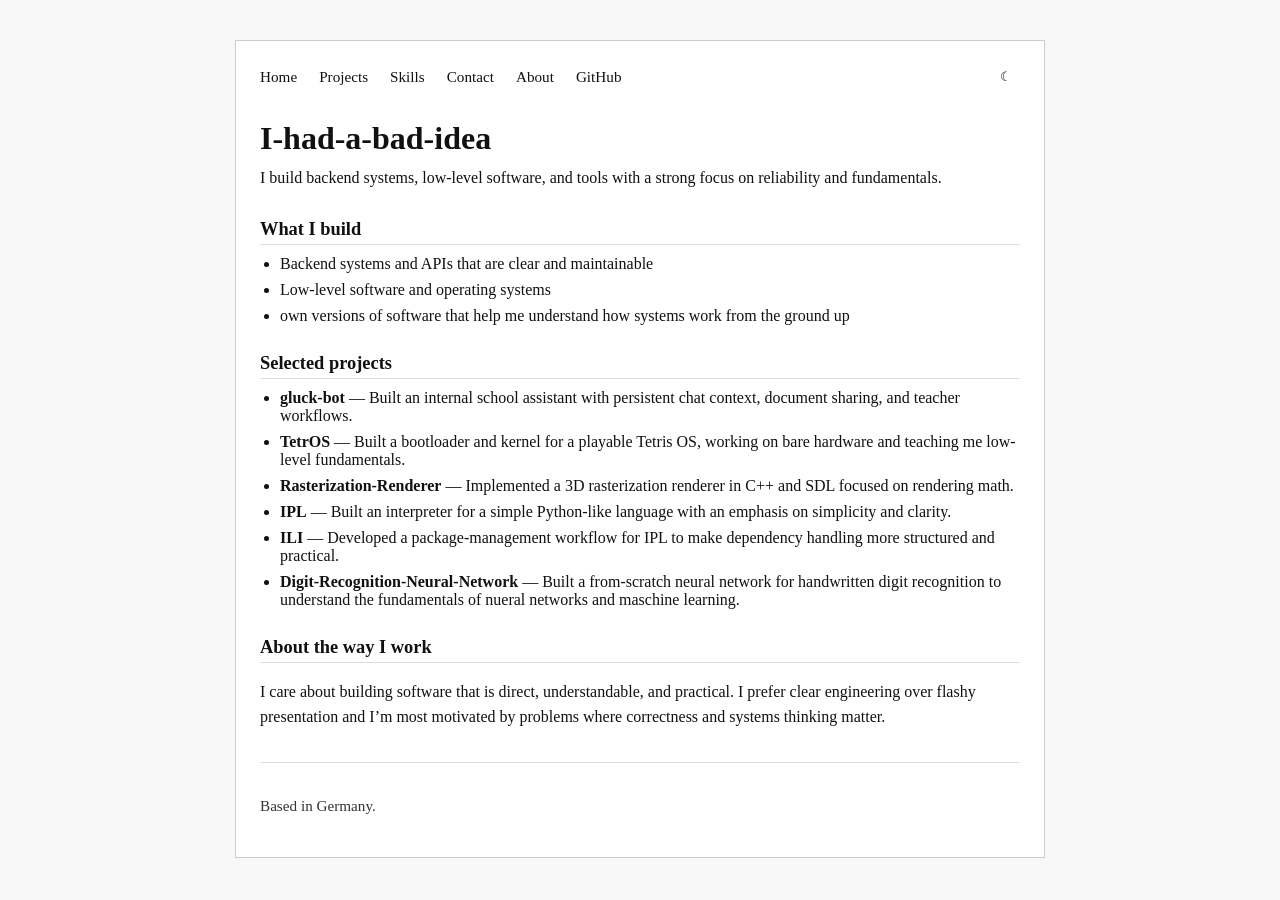
==== index.html @ 6f08fb6b "Change text for projects a bit" ====
<!DOCTYPE html>
<html lang="en">
<head>
  <meta charset="UTF-8" />
  <meta name="viewport" content="width=device-width, initial-scale=1.0" />
  <title>I-had-a-bad-idea • Portfolio</title>
  <link rel="stylesheet" href="styles.css" />
</head>
<body>
  <script>
    // Initialize theme from localStorage or system preference
    const savedTheme = localStorage.getItem('theme');
    const prefersDark = window.matchMedia('(prefers-color-scheme: dark)').matches;
    const theme = savedTheme || (prefersDark ? 'dark' : 'light');
    document.documentElement.setAttribute('data-theme', theme);
  </script>
  <div class="container">
    <nav>
      <div>
        <a href="index.html">Home</a>
        <a href="projects.html">Projects</a>
        <a href="skills.html">Skills</a>
        <a href="contact.html">Contact</a>
        <a href="about.html">About</a>
        <a href="https://github.com/I-had-a-bad-idea" target="_blank" rel="noopener">GitHub</a>
      </div>
      <button class="theme-toggle" id="themeToggle" aria-label="Toggle dark mode">
        <span id="themeIcon">☾</span>
      </button>
    </nav>

    <header>
      <h1>I-had-a-bad-idea</h1>
      <p>I build backend systems, low-level software, and tools with a strong focus on reliability and fundamentals.</p>
    </header>

    <section>
      <h2>What I build</h2>
      <ul>
        <li>Backend systems and APIs that are clear and maintainable</li>
        <li>Low-level software and operating systems</li>
        <li>own versions of software that help me understand how systems work from the ground up</li>
      </ul>
    </section>

    <section>
      <h2>Selected projects</h2>
      <ul>
        <li><strong>gluck-bot</strong> — Built an internal school assistant with persistent chat context, document sharing, and teacher workflows.</li>
        <li><strong>TetrOS</strong> — Built a bootloader and kernel for a playable Tetris OS, working on bare hardware and teaching me low-level fundamentals.</li>
        <li><strong>Rasterization-Renderer</strong> — Implemented a 3D rasterization renderer in C++ and SDL focused on rendering math.</li>
        <li><strong>IPL</strong> — Built an interpreter for a simple Python-like language with an emphasis on simplicity and clarity.</li>
        <li><strong>ILI</strong> — Developed a package-management workflow for IPL to make dependency handling more structured and practical.</li>
        <li><strong>Digit-Recognition-Neural-Network</strong> — Built a from-scratch neural network for handwritten digit recognition to understand the fundamentals of nueral networks and maschine learning.</li>
      </ul>
    </section>

    <section>
      <h2>About the way I work</h2>
      <p>I care about building software that is direct, understandable, and practical. I prefer clear engineering over flashy presentation and I’m most motivated by problems where correctness and systems thinking matter.</p>
    </section>

    <footer>
      <p>Based in Germany.</p>
    </footer>
  </div>

  <script>
    const themeToggle = document.getElementById('themeToggle');
    const themeIcon = document.getElementById('themeIcon');
    const html = document.documentElement;

    function updateThemeIcon() {
      const currentTheme = html.getAttribute('data-theme');
      themeIcon.textContent = currentTheme === 'dark' ? '☼' : '☾';
    }

    themeToggle.addEventListener('click', () => {
      const currentTheme = html.getAttribute('data-theme');
      const newTheme = currentTheme === 'dark' ? 'light' : 'dark';
      html.setAttribute('data-theme', newTheme);
      localStorage.setItem('theme', newTheme);
      updateThemeIcon();
    });

    updateThemeIcon();
  </script>
</body>
</html>
---- styles.css ----
:root {
  --bg-primary: #f8f8f8;
  --bg-secondary: #fff;
  --text-primary: #111;
  --text-secondary: #333;
  --border-color: #ddd;
  --border-light: #ccc;
}

@media (prefers-color-scheme: dark) {
  :root {
    --bg-primary: #1a1a1a;
    --bg-secondary: #2d2d2d;
    --text-primary: #e8e8e8;
    --text-secondary: #b8b8b8;
    --border-color: #444;
    --border-light: #555;
  }
}

html[data-theme="light"] {
  --bg-primary: #f8f8f8;
  --bg-secondary: #fff;
  --text-primary: #111;
  --text-secondary: #333;
  --border-color: #ddd;
  --border-light: #ccc;
}

html[data-theme="dark"] {
  --bg-primary: #1a1a1a;
  --bg-secondary: #2d2d2d;
  --text-primary: #e8e8e8;
  --text-secondary: #b8b8b8;
  --border-color: #444;
  --border-light: #555;
}

body {
  margin: 0;
  font-family: Georgia, 'Times New Roman', Times, serif;
  background: var(--bg-primary);
  color: var(--text-primary);
  transition: background-color 0.3s ease, color 0.3s ease;
}

.container {
  max-width: 760px;
  margin: 40px auto;
  padding: 24px;
  border: 1px solid var(--border-light);
  background: var(--bg-secondary);
  transition: background-color 0.3s ease, border-color 0.3s ease;
}

nav {
  margin-bottom: 24px;
  padding-bottom: 8px;var(--border-color);
  display: flex;
  justify-content: space-between;
  align-items: center;
  flex-wrap: wrap;
}

nav a {
  margin-right: 18px;
  text-decoration: none;
  color: var(--text-primary);
  font-size: 0.95rem;
}

nav a:hover,
nav a:focus {
  text-decoration: underline;
}

.theme-toggle {
  background: none;
  border: none;
  cursor: pointer;
  font-sivar(--text-secondary)1rem;
  padding: 4px 8px;
  color: var(--text-primary);
  transition: opacity 0.2s ease;
}

.theme-toggle:hover {
  opacity: 0.7
  text-decoration: underline;
}

header h1 {
  margin: 0 0 8px;
  font-size: 2rem;
}

header p {
  margin: 0 0 24px;
  color: var(--text-primary);
}

h2 {
  margin: 28px 0 10px;
  font-size: 1.15rem;
  border-bottom: 1px solid var(--border-color);
  padding-bottom: 4px;
}

ul {
  margin: 0;
  padding-left: 20px;
}

li {
  margin: 8px 0;
}

p {
  line-height: 1.6;
}

footer {
  margin-top: 32px;
  padding-top: 16px;
  border-top: 1px solid var(--border-color);
  font-size: 0.95rem;
  color: var(--text-secondary);
}


.project-gallery {
  display: flex;
  gap: 1rem;
  flex-wrap: wrap;
}

.project-gallery img {
  flex: 1;
  min-width: 250px;
  max-width: calc(50% - 0.5rem);
  height: auto;
  border-radius: 8px;
}
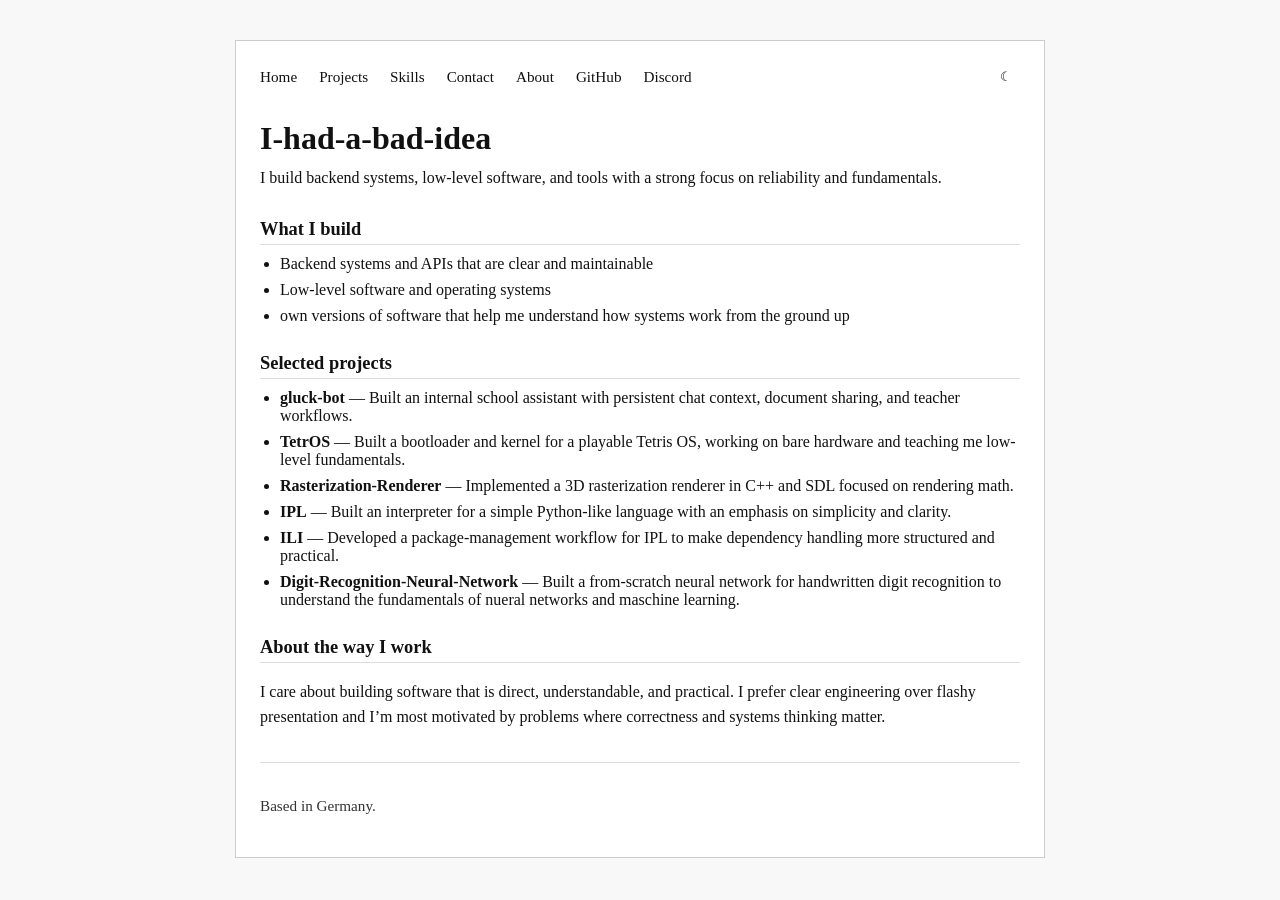
==== commit 6ae734fe: "Add Discord on each page" ====
--- a/index.html
+++ b/index.html
@@ -23,6 +23,7 @@
         <a href="contact.html">Contact</a>
         <a href="about.html">About</a>
         <a href="https://github.com/I-had-a-bad-idea" target="_blank" rel="noopener">GitHub</a>
+        <a href="https:/discord.com/users/1451652330301689917" target="_blank" rel="noopener">Discord</a>
       </div>
       <button class="theme-toggle" id="themeToggle" aria-label="Toggle dark mode">
         <span id="themeIcon">☾</span>
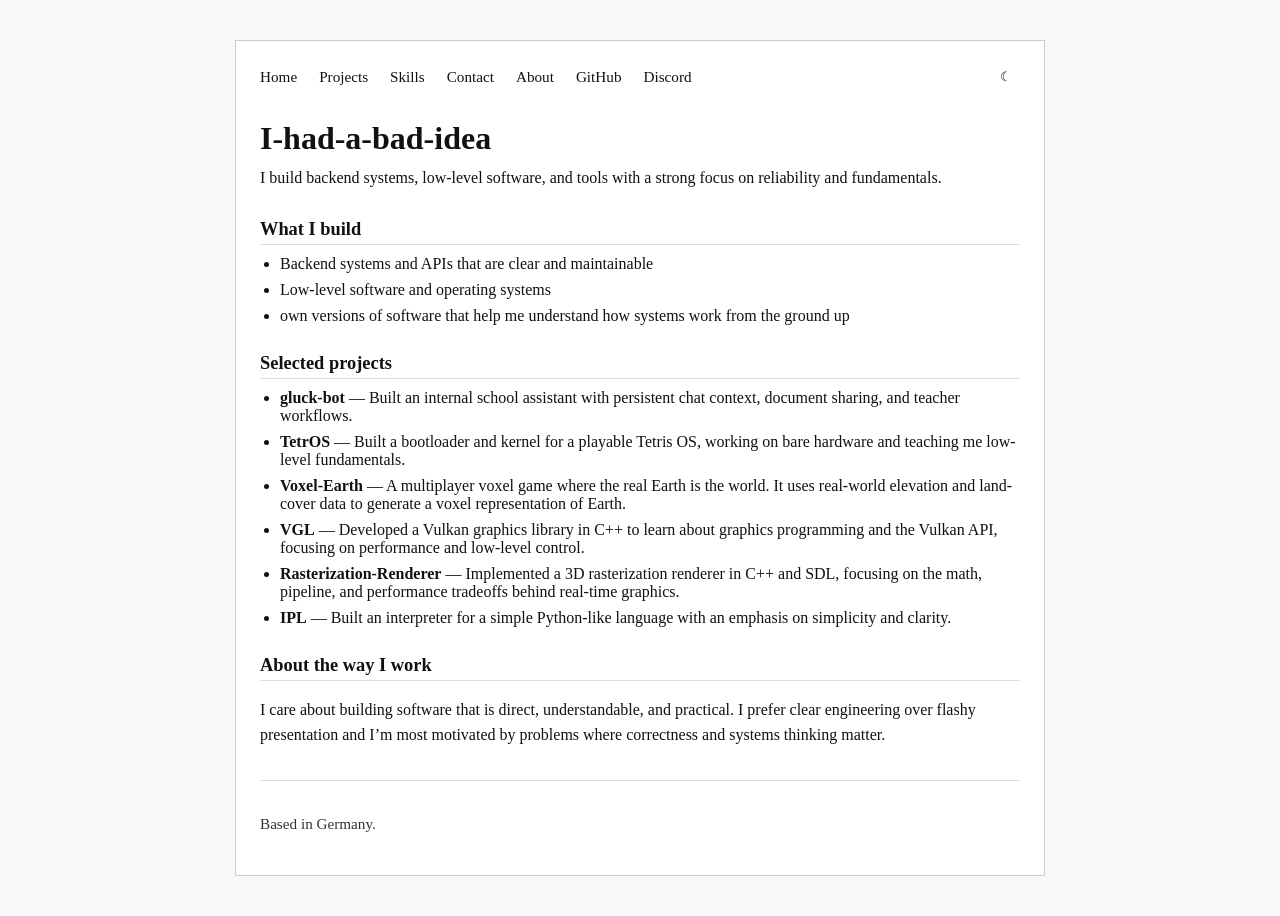
==== commit bd37cecb: "Update home page projects and skills" ====
--- a/index.html
+++ b/index.html
@@ -49,10 +49,10 @@
       <ul>
         <li><strong>gluck-bot</strong> — Built an internal school assistant with persistent chat context, document sharing, and teacher workflows.</li>
         <li><strong>TetrOS</strong> — Built a bootloader and kernel for a playable Tetris OS, working on bare hardware and teaching me low-level fundamentals.</li>
-        <li><strong>Rasterization-Renderer</strong> — Implemented a 3D rasterization renderer in C++ and SDL focused on rendering math.</li>
+        <li><strong>Voxel-Earth</strong> — A multiplayer voxel game where the real Earth is the world. It uses real-world elevation and land-cover data to generate a voxel representation of Earth.</li>
+        <li><strong>VGL</strong> — Developed a Vulkan graphics library in C++ to learn about graphics programming and the Vulkan API, focusing on performance and low-level control.</li>
+        <li><strong>Rasterization-Renderer</strong> — Implemented a 3D rasterization renderer in C++ and SDL, focusing on the math, pipeline, and performance tradeoffs behind real-time graphics.</li>
         <li><strong>IPL</strong> — Built an interpreter for a simple Python-like language with an emphasis on simplicity and clarity.</li>
-        <li><strong>ILI</strong> — Developed a package-management workflow for IPL to make dependency handling more structured and practical.</li>
-        <li><strong>Digit-Recognition-Neural-Network</strong> — Built a from-scratch neural network for handwritten digit recognition to understand the fundamentals of nueral networks and maschine learning.</li>
       </ul>
     </section>
 
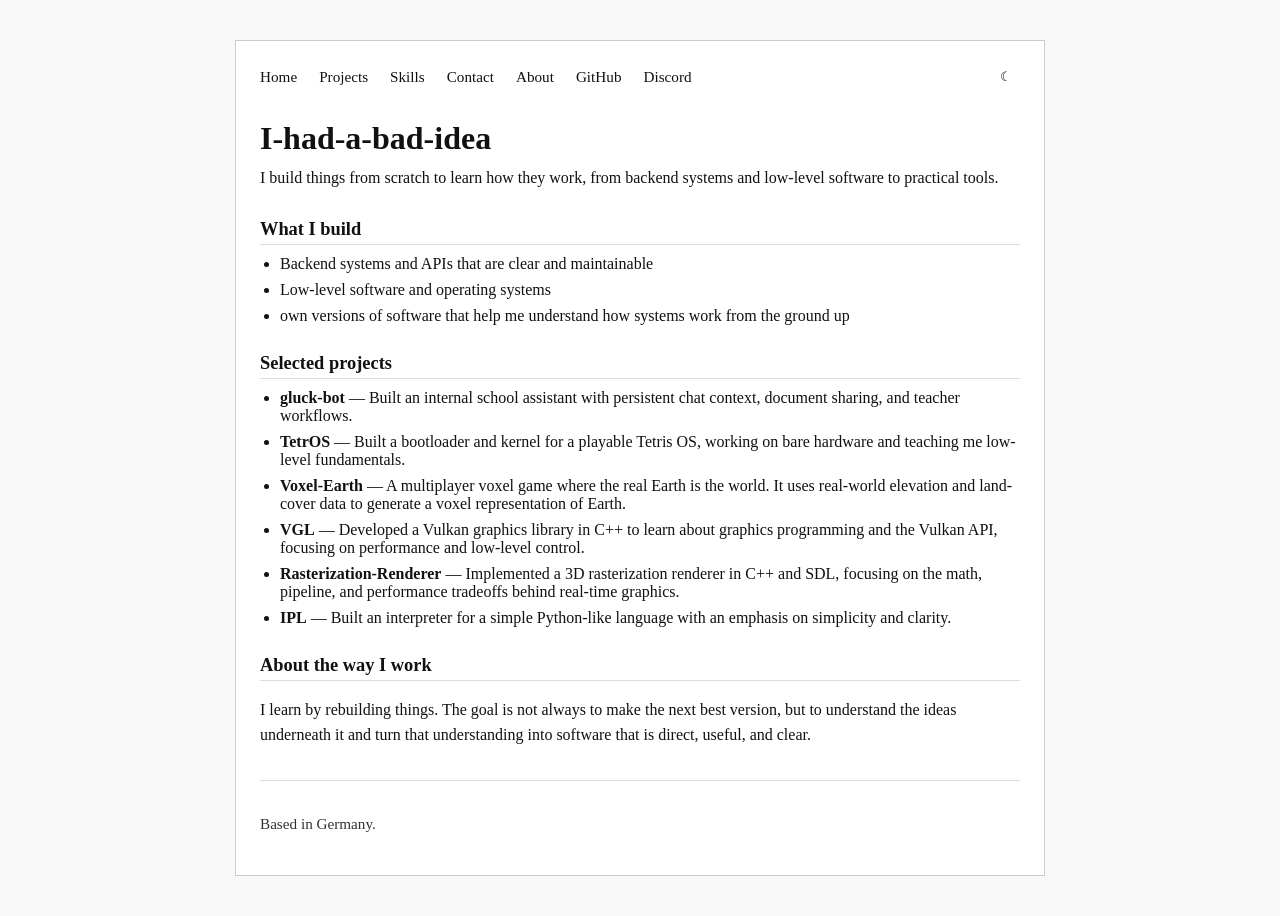
==== commit 4dbf208c: "Rewrite home page a bit" ====
--- a/index.html
+++ b/index.html
@@ -4,9 +4,6 @@
   <meta charset="UTF-8" />
   <meta name="viewport" content="width=device-width, initial-scale=1.0" />
   <title>I-had-a-bad-idea • Portfolio</title>
-  <link rel="stylesheet" href="styles.css" />
-</head>
-<body>
   <script>
     // Initialize theme from localStorage or system preference
     const savedTheme = localStorage.getItem('theme');
@@ -14,6 +11,9 @@
     const theme = savedTheme || (prefersDark ? 'dark' : 'light');
     document.documentElement.setAttribute('data-theme', theme);
   </script>
+  <link rel="stylesheet" href="styles.css" />
+</head>
+<body>
   <div class="container">
     <nav>
       <div>
@@ -32,7 +32,7 @@
 
     <header>
       <h1>I-had-a-bad-idea</h1>
-      <p>I build backend systems, low-level software, and tools with a strong focus on reliability and fundamentals.</p>
+      <p>I build things from scratch to learn how they work, from backend systems and low-level software to practical tools.</p>
     </header>
 
     <section>
@@ -58,7 +58,7 @@
 
     <section>
       <h2>About the way I work</h2>
-      <p>I care about building software that is direct, understandable, and practical. I prefer clear engineering over flashy presentation and I’m most motivated by problems where correctness and systems thinking matter.</p>
+      <p>I learn by rebuilding things. The goal is not always to make the next best version, but to understand the ideas underneath it and turn that understanding into software that is direct, useful, and clear.</p>
     </section>
 
     <footer>
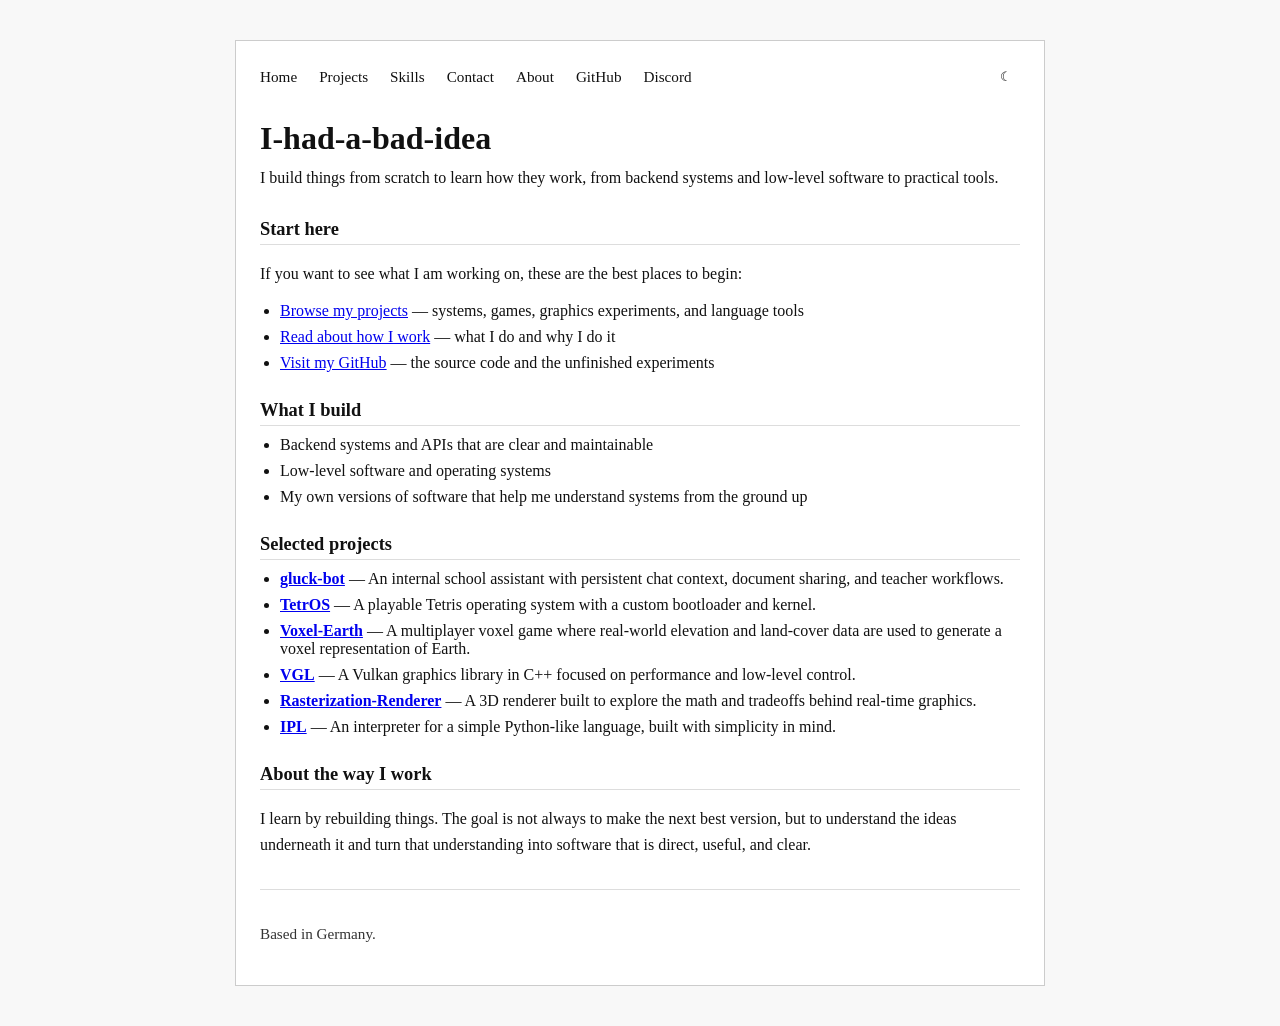
==== commit b00c324a: "Make home page a bit more interesting" ====
--- a/index.html
+++ b/index.html
@@ -36,23 +36,33 @@
     </header>
 
     <section>
+      <h2>Start here</h2>
+      <p>If you want to see what I am working on, these are the best places to begin:</p>
+      <ul>
+        <li><a href="projects.html">Browse my projects</a> — systems, games, graphics experiments, and language tools</li>
+        <li><a href="about.html">Read about how I work</a> — what I do and why I do it</li>
+        <li><a href="https://github.com/I-had-a-bad-idea" target="_blank" rel="noopener">Visit my GitHub</a> — the source code and the unfinished experiments</li>
+      </ul>
+    </section>
+
+    <section>
       <h2>What I build</h2>
       <ul>
         <li>Backend systems and APIs that are clear and maintainable</li>
         <li>Low-level software and operating systems</li>
-        <li>own versions of software that help me understand how systems work from the ground up</li>
+        <li>My own versions of software that help me understand systems from the ground up</li>
       </ul>
     </section>
 
     <section>
       <h2>Selected projects</h2>
       <ul>
-        <li><strong>gluck-bot</strong> — Built an internal school assistant with persistent chat context, document sharing, and teacher workflows.</li>
-        <li><strong>TetrOS</strong> — Built a bootloader and kernel for a playable Tetris OS, working on bare hardware and teaching me low-level fundamentals.</li>
-        <li><strong>Voxel-Earth</strong> — A multiplayer voxel game where the real Earth is the world. It uses real-world elevation and land-cover data to generate a voxel representation of Earth.</li>
-        <li><strong>VGL</strong> — Developed a Vulkan graphics library in C++ to learn about graphics programming and the Vulkan API, focusing on performance and low-level control.</li>
-        <li><strong>Rasterization-Renderer</strong> — Implemented a 3D rasterization renderer in C++ and SDL, focusing on the math, pipeline, and performance tradeoffs behind real-time graphics.</li>
-        <li><strong>IPL</strong> — Built an interpreter for a simple Python-like language with an emphasis on simplicity and clarity.</li>
+        <li><strong><a href="https://github.com/Willibald-Gluck-Gymnasium/gluck-bot" target="_blank" rel="noopener">gluck-bot</a></strong> — An internal school assistant with persistent chat context, document sharing, and teacher workflows.</li>
+        <li><strong><a href="https://github.com/I-had-a-bad-idea/TetrOS" target="_blank" rel="noopener">TetrOS</a></strong> — A playable Tetris operating system with a custom bootloader and kernel.</li>
+        <li><strong><a href="https://github.com/I-had-a-bad-idea/Voxel-Earth" target="_blank" rel="noopener">Voxel-Earth</a></strong> — A multiplayer voxel game where real-world elevation and land-cover data are used to generate a voxel representation of Earth.</li>
+        <li><strong><a href="https://github.com/I-had-a-bad-idea/VGL" target="_blank" rel="noopener">VGL</a></strong> — A Vulkan graphics library in C++ focused on performance and low-level control.</li>
+        <li><strong><a href="https://github.com/I-had-a-bad-idea/Rasterization-Renderer" target="_blank" rel="noopener">Rasterization-Renderer</a></strong> — A 3D renderer built to explore the math and tradeoffs behind real-time graphics.</li>
+        <li><strong><a href="https://github.com/IPL-Foundation/IPL" target="_blank" rel="noopener">IPL</a></strong> — An interpreter for a simple Python-like language, built with simplicity in mind.</li>
       </ul>
     </section>
 
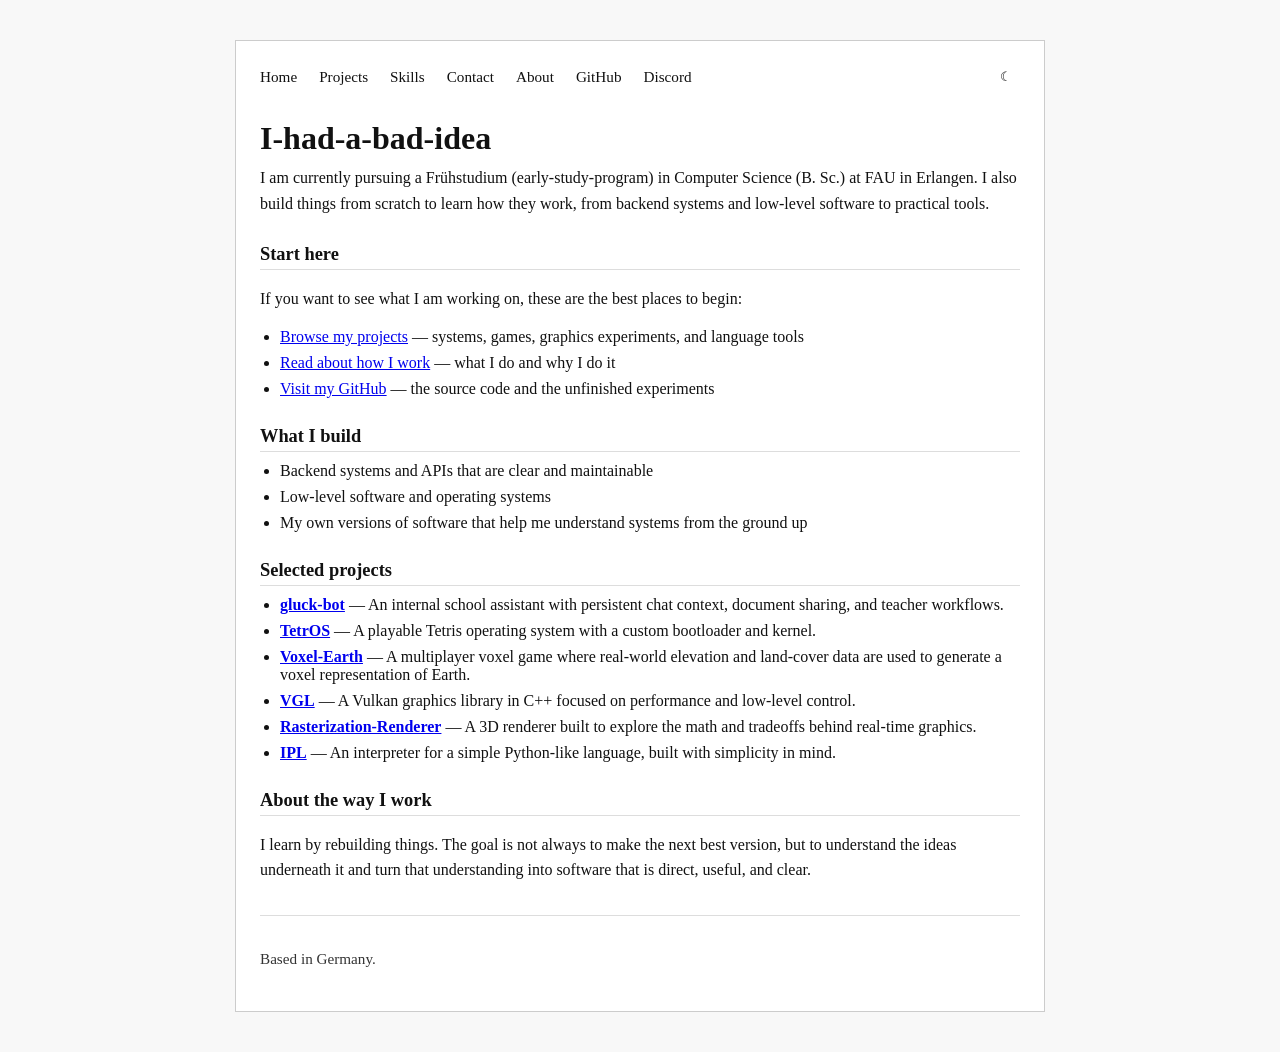
==== commit 1aac016c: "Add a note about th Frühstudium" ====
--- a/index.html
+++ b/index.html
@@ -23,7 +23,7 @@
         <a href="contact.html">Contact</a>
         <a href="about.html">About</a>
         <a href="https://github.com/I-had-a-bad-idea" target="_blank" rel="noopener">GitHub</a>
-        <a href="https:/discord.com/users/1451652330301689917" target="_blank" rel="noopener">Discord</a>
+        <a href="https://discord.com/users/1451652330301689917" target="_blank" rel="noopener">Discord</a>
       </div>
       <button class="theme-toggle" id="themeToggle" aria-label="Toggle dark mode">
         <span id="themeIcon">☾</span>
@@ -32,7 +32,7 @@
 
     <header>
       <h1>I-had-a-bad-idea</h1>
-      <p>I build things from scratch to learn how they work, from backend systems and low-level software to practical tools.</p>
+      <p>I am currently pursuing a Frühstudium (early-study-program) in Computer Science (B. Sc.) at FAU in Erlangen. I also build things from scratch to learn how they work, from backend systems and low-level software to practical tools.</p>
     </header>
 
     <section>
